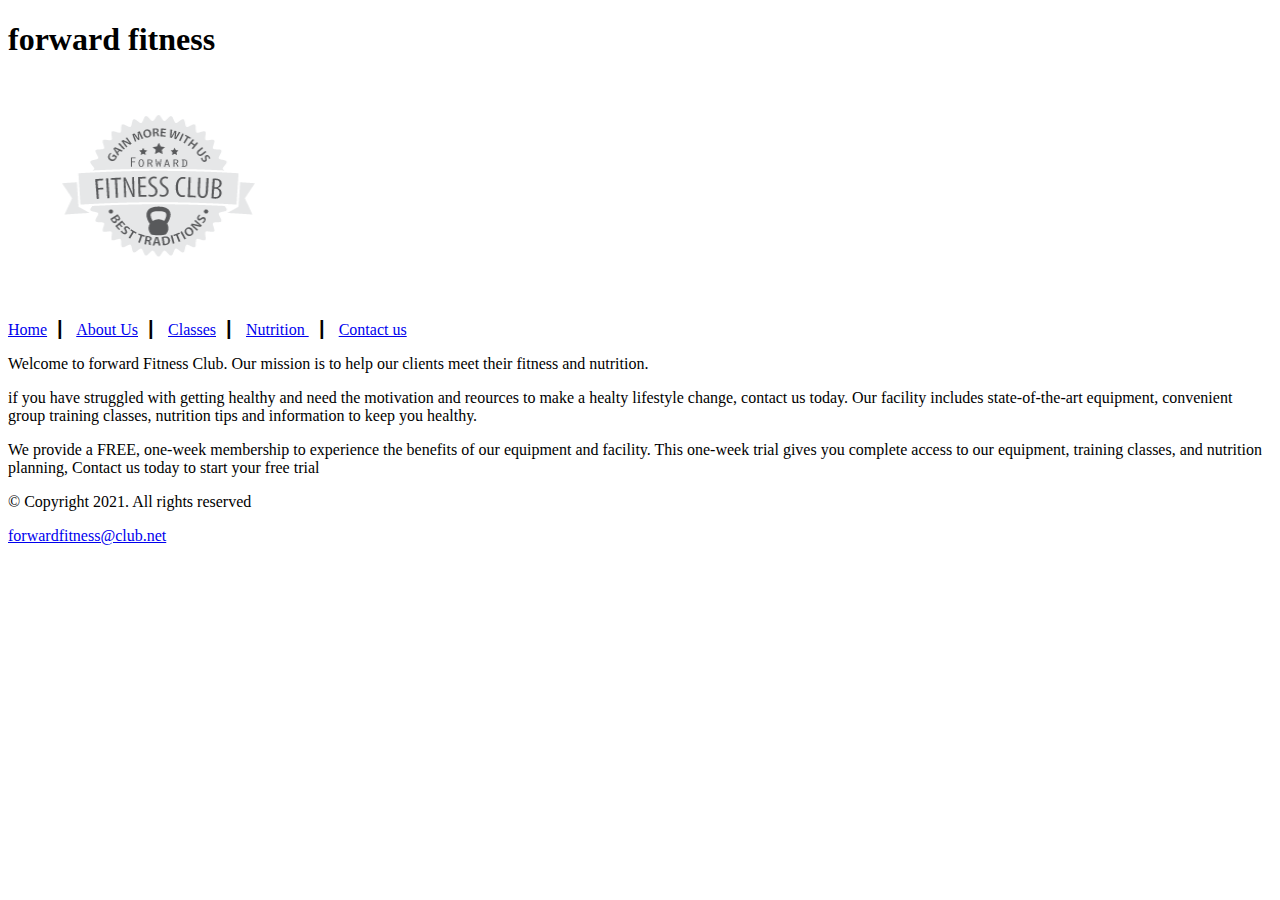
==== fitness/index.html @ 3fb3228c "dddddd" ====
<!DOCTYPE html>
<!--this website template was created by Noel Wells-->

<html lang="en">

<head>

<title>forward fitness club</title> 
<meta charset="utf-8">  
</head>  

<body> <div id="container">
<!--Use the header area for the website name or logo-->
    <header>
<h1>forward fitness</h1>
<a href="Index.html"><img src="images/forward-fitness-logo.png" alt="" height="220" width="297"></a>
</header>
<!--Use this nav area to add hyperlinks to other pages within the website-->
    <nav>
   <p>
    <a href="Index.html"> Home</a>&nbsp; &#9475; &nbsp;
    <a href="About.html"> About Us</a>&nbsp; &#9475; &nbsp;
    <a href="Classes.html" > Classes</a>&nbsp; &#9475; &nbsp;
    <a href="nutrition.html"> Nutrition </a>&nbsp; &#9475; &nbsp;
    <a href="Contact.html"> Contact us </a>
   </p>
    </nav><div></div>
<!--Use the main area to add the main content of the webpage-->
    <main>
        <div id="intro">
<p> Welcome to forward Fitness Club. Our mission is to help our clients meet their fitness and nutrition.</p>
   <p>if you have struggled with getting healthy and need the motivation and reources to make a healty lifestyle change, contact us today. Our facility includes state-of-the-art equipment, convenient group training classes, nutrition tips and information to keep you healthy.</p>  
   <p>We provide a FREE, one-week membership to experience the benefits of our equipment and facility. This one-week trial gives you complete access to our equipment, training classes, and nutrition planning, Contact us today to start your free trial</p>
<div>
</div>

</div>
    </main>

    <footer>
        <p>&copy; Copyright 2021. All rights reserved</p>
        <p> <a href="mailto:forwardfitness@club.net">forwardfitness@club.net</a></p>
<!--Use the footer area to add webpage footer content-->
    </footer>
</div>

</body>

</html>
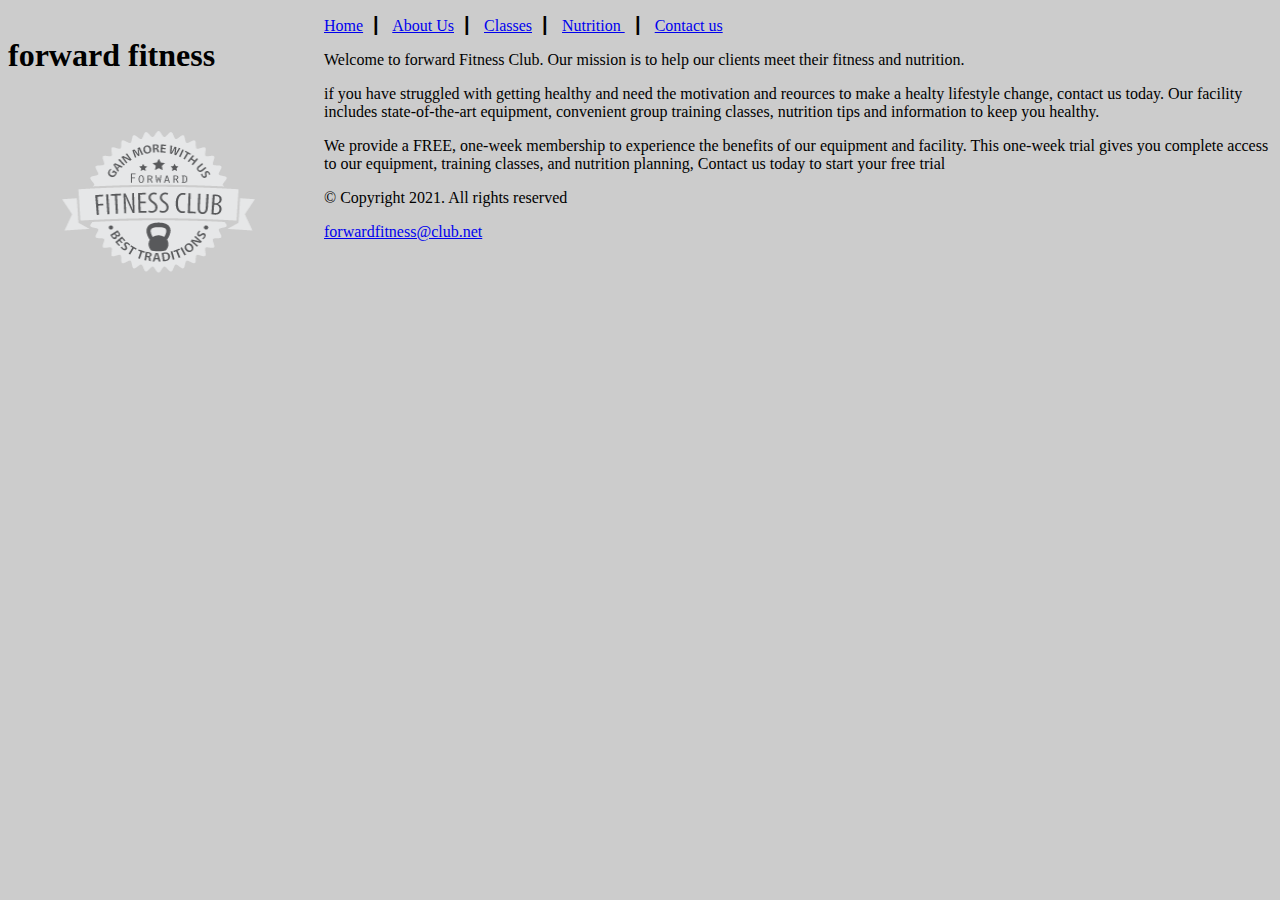
==== commit 659cc8b3: "ll" ====
--- a/fitness/index.html
+++ b/fitness/index.html
@@ -7,18 +7,19 @@
 
 <title>forward fitness club</title> 
 <meta charset="utf-8">  
+<link rel="stylesheet" href="css/styles.css">
 </head>  
 
 <body> <div id="container">
 <!--Use the header area for the website name or logo-->
     <header>
-<h1>forward fitness</h1>
-<a href="Index.html"><img src="images/forward-fitness-logo.png" alt="" height="220" width="297"></a>
+<h1>forward fitness</h1> 
+<a href="index.html"><img src="images/forward-fitness-logo.png" alt="" height="220" width="297"></a>
 </header>
 <!--Use this nav area to add hyperlinks to other pages within the website-->
     <nav>
    <p>
-    <a href="Index.html"> Home</a>&nbsp; &#9475; &nbsp;
+    <a href="index.html"> Home</a>&nbsp; &#9475; &nbsp;
     <a href="About.html"> About Us</a>&nbsp; &#9475; &nbsp;
     <a href="Classes.html" > Classes</a>&nbsp; &#9475; &nbsp;
     <a href="nutrition.html"> Nutrition </a>&nbsp; &#9475; &nbsp;
--- a/fitness/css/styles.css
+++ b/fitness/css/styles.css
@@ -0,0 +1,8 @@
+body {
+    background-color:#ccc;
+}
+
+header {
+    width: 25%;
+    float: left;
+}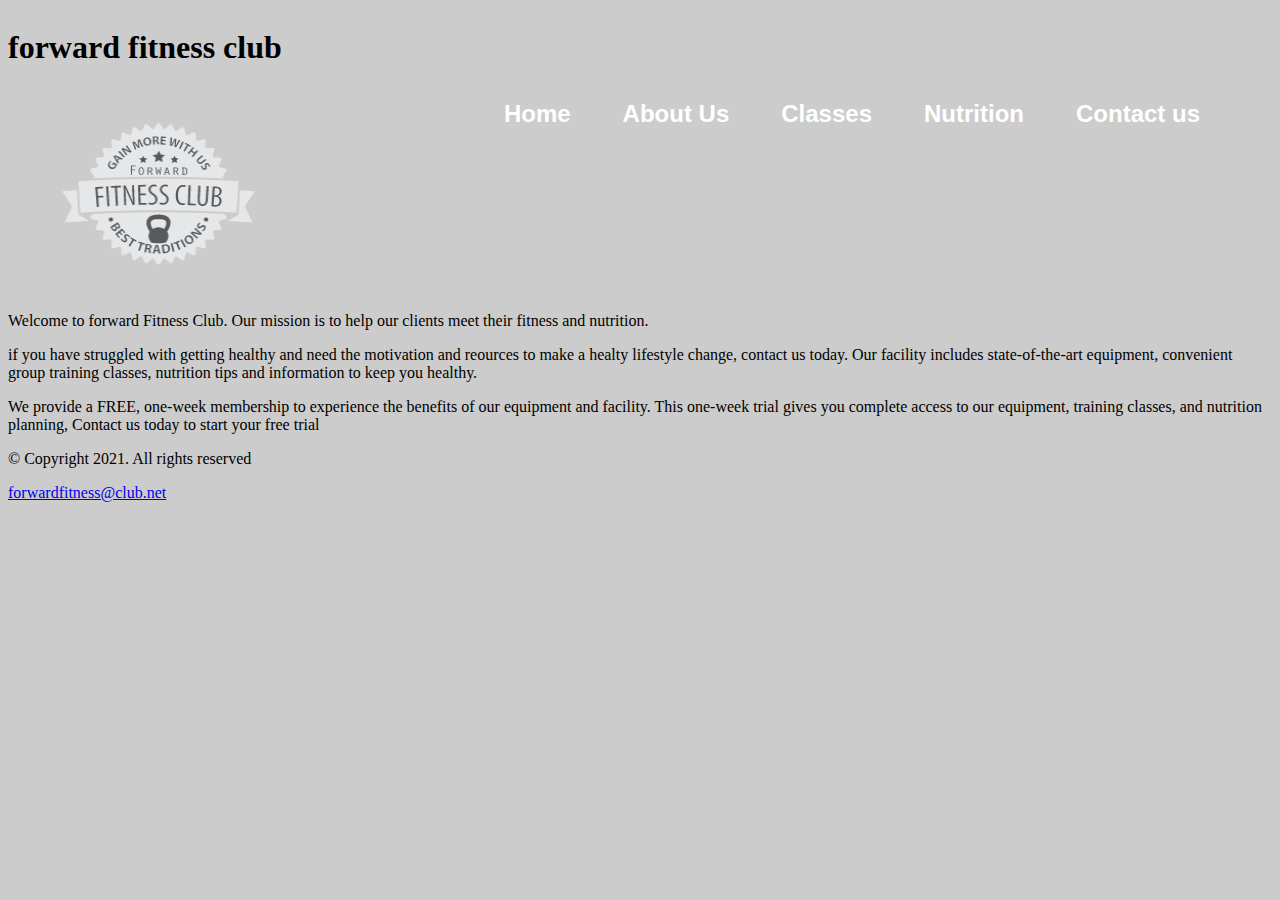
==== commit d423fff9: "changes" ====
--- a/fitness/index.html
+++ b/fitness/index.html
@@ -13,18 +13,18 @@
 <body> <div id="container">
 <!--Use the header area for the website name or logo-->
     <header>
-<h1>forward fitness</h1> 
+<h1>forward fitness club</h1> 
 <a href="index.html"><img src="images/forward-fitness-logo.png" alt="" height="220" width="297"></a>
 </header>
 <!--Use this nav area to add hyperlinks to other pages within the website-->
     <nav>
-   <p>
-    <a href="index.html"> Home</a>&nbsp; &#9475; &nbsp;
-    <a href="About.html"> About Us</a>&nbsp; &#9475; &nbsp;
-    <a href="Classes.html" > Classes</a>&nbsp; &#9475; &nbsp;
-    <a href="nutrition.html"> Nutrition </a>&nbsp; &#9475; &nbsp;
-    <a href="Contact.html"> Contact us </a>
-   </p>
+   <ul>
+    <li><a href="index.html"> Home</a></li>
+    <li> <a href="About.html"> About Us</a></li>
+    <li> <a href="Classes.html" > Classes</a></li>
+    <li> <a href="nutrition.html"> Nutrition </a></li>
+    <li><a href="Contact.html"> Contact us </a></li>
+   </ul>
     </nav><div></div>
 <!--Use the main area to add the main content of the webpage-->
     <main>
--- a/fitness/css/styles.css
+++ b/fitness/css/styles.css
@@ -5,4 +5,33 @@
 header {
     width: 25%;
     float: left;
+}  
+
+nav {
+    width:70%;
+    float: right;
+    margin: 5em 3em 0 0 ;
+}
+nav ul {
+    list-style-type: none;
+    margin: 0;
+    text-align: right;
+}
+
+nav li {
+    display: inline-block;
+    font-size: 1.5em;
+    font-family: Verdana, Arial, sans-serif;
+    font-weight: bold; 
+}
+
+nav li a {
+    display: block;
+    color: #fff;
+    text-align: center;
+    padding: 0.5em 1em;
+    text-decoration: none;
+}
+main {
+    clear: left;
 }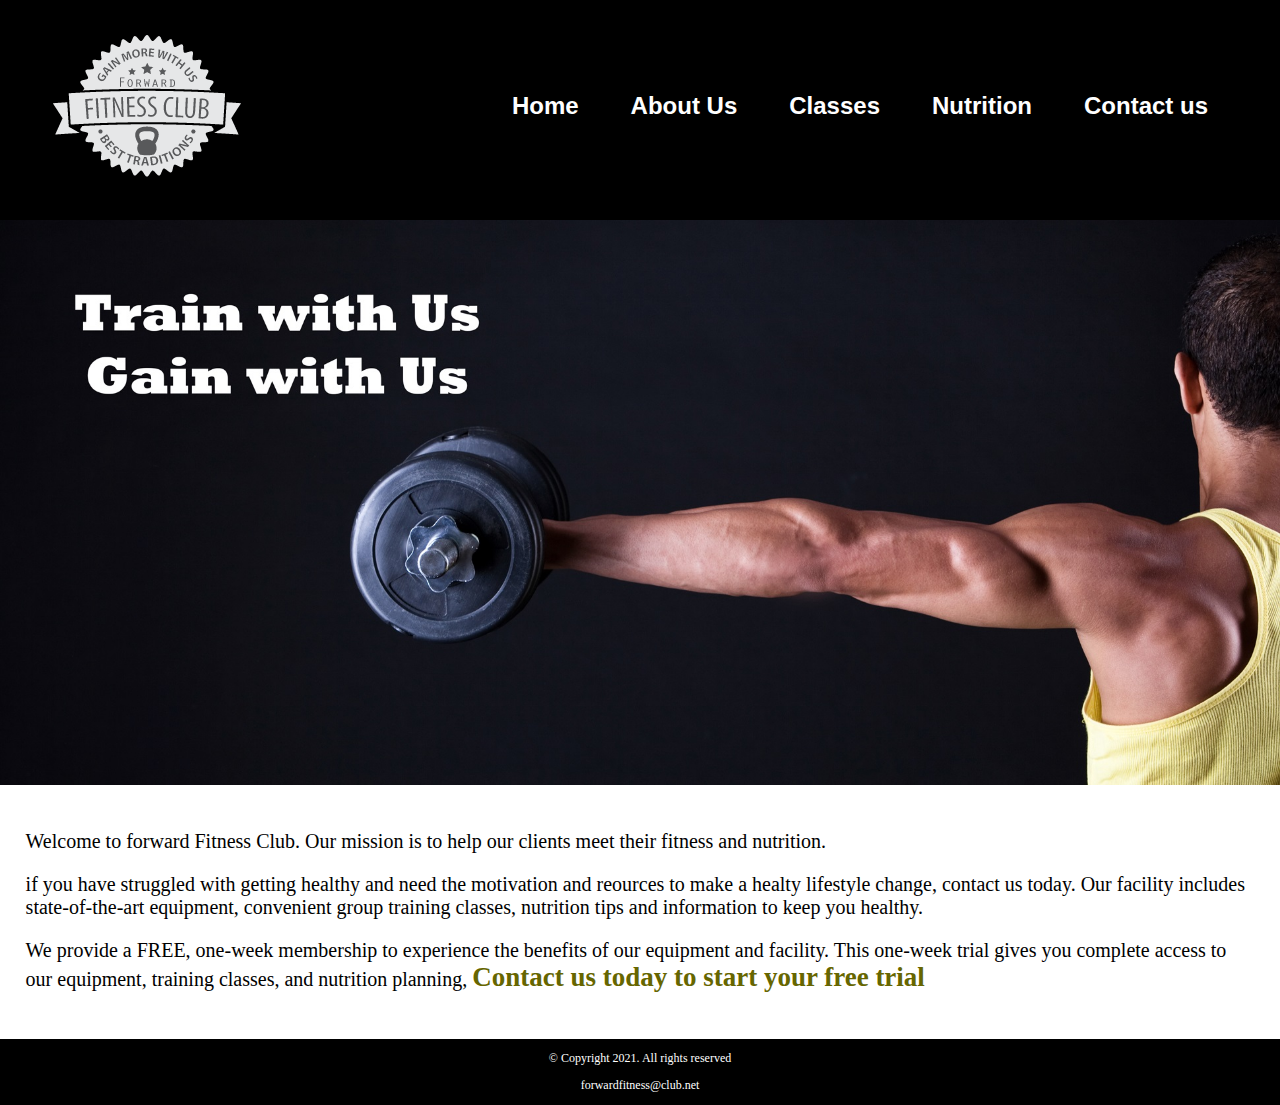
==== commit 529ab13f: "HW 4" ====
--- a/fitness/index.html
+++ b/fitness/index.html
@@ -13,8 +13,7 @@
 <body> <div id="container">
 <!--Use the header area for the website name or logo-->
     <header>
-<h1>forward fitness club</h1> 
-<a href="index.html"><img src="images/forward-fitness-logo.png" alt="" height="220" width="297"></a>
+<a href="index.html"><img src="images/forward-fitness-logo.png" alt="" ></a>
 </header>
 <!--Use this nav area to add hyperlinks to other pages within the website-->
     <nav>
@@ -26,12 +25,16 @@
     <li><a href="Contact.html"> Contact us </a></li>
    </ul>
     </nav><div></div>
+    
+      <div id="hero">
+          <img src="images/hero-image.jpg" alt="left arm extended holding a weight">
+      </div>
 <!--Use the main area to add the main content of the webpage-->
     <main>
         <div id="intro">
 <p> Welcome to forward Fitness Club. Our mission is to help our clients meet their fitness and nutrition.</p>
    <p>if you have struggled with getting healthy and need the motivation and reources to make a healty lifestyle change, contact us today. Our facility includes state-of-the-art equipment, convenient group training classes, nutrition tips and information to keep you healthy.</p>  
-   <p>We provide a FREE, one-week membership to experience the benefits of our equipment and facility. This one-week trial gives you complete access to our equipment, training classes, and nutrition planning, Contact us today to start your free trial</p>
+   <p>We provide a FREE, one-week membership to experience the benefits of our equipment and facility. This one-week trial gives you complete access to our equipment, training classes, and nutrition planning, <span class="action">Contact us today to start your free trial</span></p>
 <div>
 </div>
 
--- a/fitness/css/styles.css
+++ b/fitness/css/styles.css
@@ -1,12 +1,35 @@
-body {
-    background-color:#ccc;
+/*
+Author:Noel wells
+Date: 2/9/2021
+File name: styles.css
+*/
+
+/* CSS Reset */
+
+
+/* style rules for body and Img */
+body, header, nav, main, footer, h1, div, img {
+    margin: 0;
+    padding: 0;
+    border: 0;
 }
 
+
+body {
+    background-color:#000
+    ;
+}
+
+img
+ {max-width: 100%;
+display: block;
+}
+/* sttyle rules for header */
 header {
     width: 25%;
     float: left;
 }  
-
+/* style rules for nav */
 nav {
     width:70%;
     float: right;
@@ -32,6 +55,71 @@
     padding: 0.5em 1em;
     text-decoration: none;
 }
+
+/* style rules for main*/
 main {
     clear: left;
+    background-color: #fff;
+    padding: 2%;
+    font-size: 1.25em; 
+}
+
+.action {
+    font-size: 1.35em;
+    color: #666600;
+    font-weight: bold;
+}
+
+#weights, #cardio, #training {
+    width: 29%;
+    float: left;
+    margin: 0 2%;
+
+}
+
+#exercises{
+    clear: left;
+    border-top: 1px solid #000;
+    border-bottom: 1px solid #000;
+    background-color: #f2f2f2;
+    padding: 1% 2%;
+
+}
+
+ #exercises dt {
+     font-weight: bold;
+ }
+
+ #exercises dd {
+     padding: 0.5% 1% 2% 0;
+ }
+ .external-link {
+     color:#666600;
+     font-weight: bold;
+     text-decoration: none;
+ }
+
+ #contact {
+     text-align: center;
+    
+ }
+
+ #contact a {color: #666600;
+    text-decoration: none;
+}
+
+.map {
+    border: 8px solid #000;
+}
+/* style rules for footer*/
+footer p {
+    font-size: 0.75em;
+    text-align: center;
+    color: #fff;
+    padding: 0 1em;
+}
+
+footer p a {
+    color: #fff;
+    text-decoration: none;
 }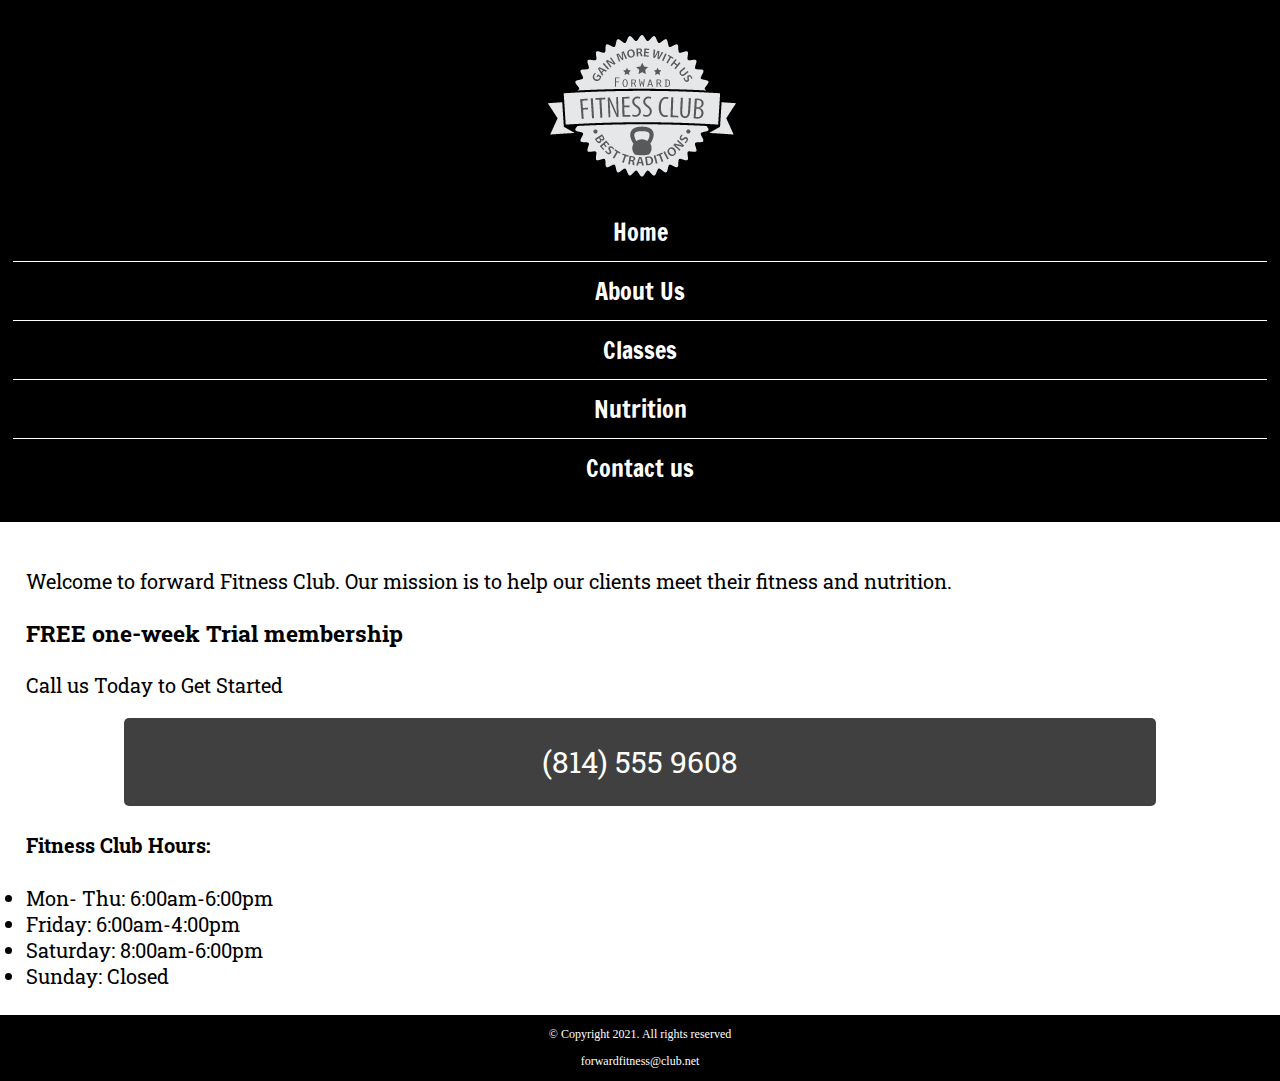
==== commit ee125233: "HW 5" ====
--- a/fitness/index.html
+++ b/fitness/index.html
@@ -8,6 +8,8 @@
 <title>forward fitness club</title> 
 <meta charset="utf-8">  
 <link rel="stylesheet" href="css/styles.css">
+<meta name="viewport" content="width=device, inital-scale=1.0">
+<link href="https://fonts.googleapis.com/css2?family=Francois+One&family=Roboto+Slab&display=swap" rel="stylesheet">
 </head>  
 
 <body> <div id="container">
@@ -26,17 +28,30 @@
    </ul>
     </nav><div></div>
     
-      <div id="hero">
+      <div id="hero" class="tablet-desktop"> 
           <img src="images/hero-image.jpg" alt="left arm extended holding a weight">
       </div>
 <!--Use the main area to add the main content of the webpage-->
     <main>
-        <div id="intro">
+        <div class="mobile">
+            <p> Welcome to forward Fitness Club. Our mission is to help our clients meet their fitness and nutrition.</p>
+<h3>FREE one-week Trial membership</h3>
+<p>Call us Today to Get Started</p>
+<p class="tel-link"><a href="tel:8145559608">(814) 555 9608</a></p>
+<h4>Fitness Club Hours:</h4>
+<ul class='Hours'>
+<li> Mon- Thu: 6:00am-6:00pm</li>
+<li> Friday: 6:00am-4:00pm</li>
+<li> Saturday: 8:00am-6:00pm</li>
+<li> Sunday: Closed</li>
+</ul>
+        </div>
+        <div class="tablet-desktop">
 <p> Welcome to forward Fitness Club. Our mission is to help our clients meet their fitness and nutrition.</p>
    <p>if you have struggled with getting healthy and need the motivation and reources to make a healty lifestyle change, contact us today. Our facility includes state-of-the-art equipment, convenient group training classes, nutrition tips and information to keep you healthy.</p>  
    <p>We provide a FREE, one-week membership to experience the benefits of our equipment and facility. This one-week trial gives you complete access to our equipment, training classes, and nutrition planning, <span class="action">Contact us today to start your free trial</span></p>
-<div>
-</div>
+        <div>
+        </div>
 
 </div>
     </main>
--- a/fitness/css/styles.css
+++ b/fitness/css/styles.css
@@ -8,7 +8,7 @@
 
 
 /* style rules for body and Img */
-body, header, nav, main, footer, h1, div, img {
+body, header, nav, main, footer, h1, div, img, ul   {
     margin: 0;
     padding: 0;
     border: 0;
@@ -24,46 +24,79 @@
  {max-width: 100%;
 display: block;
 }
+
+/* style rules for mobile viewport */
+ 
 /* sttyle rules for header */
 header {
-    width: 25%;
-    float: left;
+    position: -webkit-sticky;
+    position: sticky;
+    top: 0;
+    background-color: #000;
+    height: 190px;
 }  
+
+header img{
+    margin: 0 auto;
+}
 /* style rules for nav */
-nav {
-    width:70%;
-    float: right;
-    margin: 5em 3em 0 0 ;
+nav { padding: 1%;
+    margin-bottom: 1%;
 }
+   
 nav ul {
     list-style-type: none;
-    margin: 0;
-    text-align: right;
+    text-align: center;
 }
 
 nav li {
-    display: inline-block;
     font-size: 1.5em;
-    font-family: Verdana, Arial, sans-serif;
-    font-weight: bold; 
+    font-family: 'Francois One', sans-serif;
+    border-top: 1px solid #fff;
 }
 
+nav li:first-child{
+    border-top: none;
+}
 nav li a {
     display: block;
     color: #fff;
-    text-align: center;
     padding: 0.5em 1em;
     text-decoration: none;
+}
+/*show mobile class, hide tablet-desktop class */
+.mobile{ display:block;}
+
+.tablet-desktop{
+    display:none;
 }
 
 /* style rules for main*/
 main {
-    clear: left;
     background-color: #fff;
     padding: 2%;
     font-size: 1.25em; 
+    font-family: 'Roboto Slab', serif;
+}
+.tel-link {
+    background-color:#404040;
+    padding: 2%;
+    margin: 0 auto;
+    width: 80%;
+    text-align: center;
+    border-radius: 5px;
 }
 
+.tel-link a {
+    color: #fff;
+    text-decoration: none;
+    font-size: 1.5em;
+    display: block;
+}
+
+.hours{
+    margin-left: 10%;
+}
 .action {
     font-size: 1.35em;
     color: #666600;
@@ -71,12 +104,48 @@
 }
 
 #weights, #cardio, #training {
-    width: 29%;
-    float: left;
     margin: 0 2%;
 
 }
 
+.round {
+    border-radius: 8px;
+}
+
+
+ .external-link {
+     color:#666600;
+     font-weight: bold;
+     text-decoration: none;
+ }
+
+ #contact {
+     text-align: center;
+    
+ } 
+
+ #contact .contact-email-link {color: #666600;
+    text-decoration: none;
+}
+
+.map {
+    border: 2px solid #000;
+    width: 95%;
+    height: 50%;
+}
+/* style rules for footer*/
+footer p {
+    font-size: 0.75em;
+    text-align: center;
+    color: #fff;
+    padding: 0 1em;
+}
+
+footer p a {
+    color: #fff;
+    text-decoration: none;
+}
+/*
 #exercises{
     clear: left;
     border-top: 1px solid #000;
@@ -92,34 +161,4 @@
 
  #exercises dd {
      padding: 0.5% 1% 2% 0;
- }
- .external-link {
-     color:#666600;
-     font-weight: bold;
-     text-decoration: none;
- }
-
- #contact {
-     text-align: center;
-    
- }
-
- #contact a {color: #666600;
-    text-decoration: none;
-}
-
-.map {
-    border: 8px solid #000;
-}
-/* style rules for footer*/
-footer p {
-    font-size: 0.75em;
-    text-align: center;
-    color: #fff;
-    padding: 0 1em;
-}
-
-footer p a {
-    color: #fff;
-    text-decoration: none;
-}+ } /*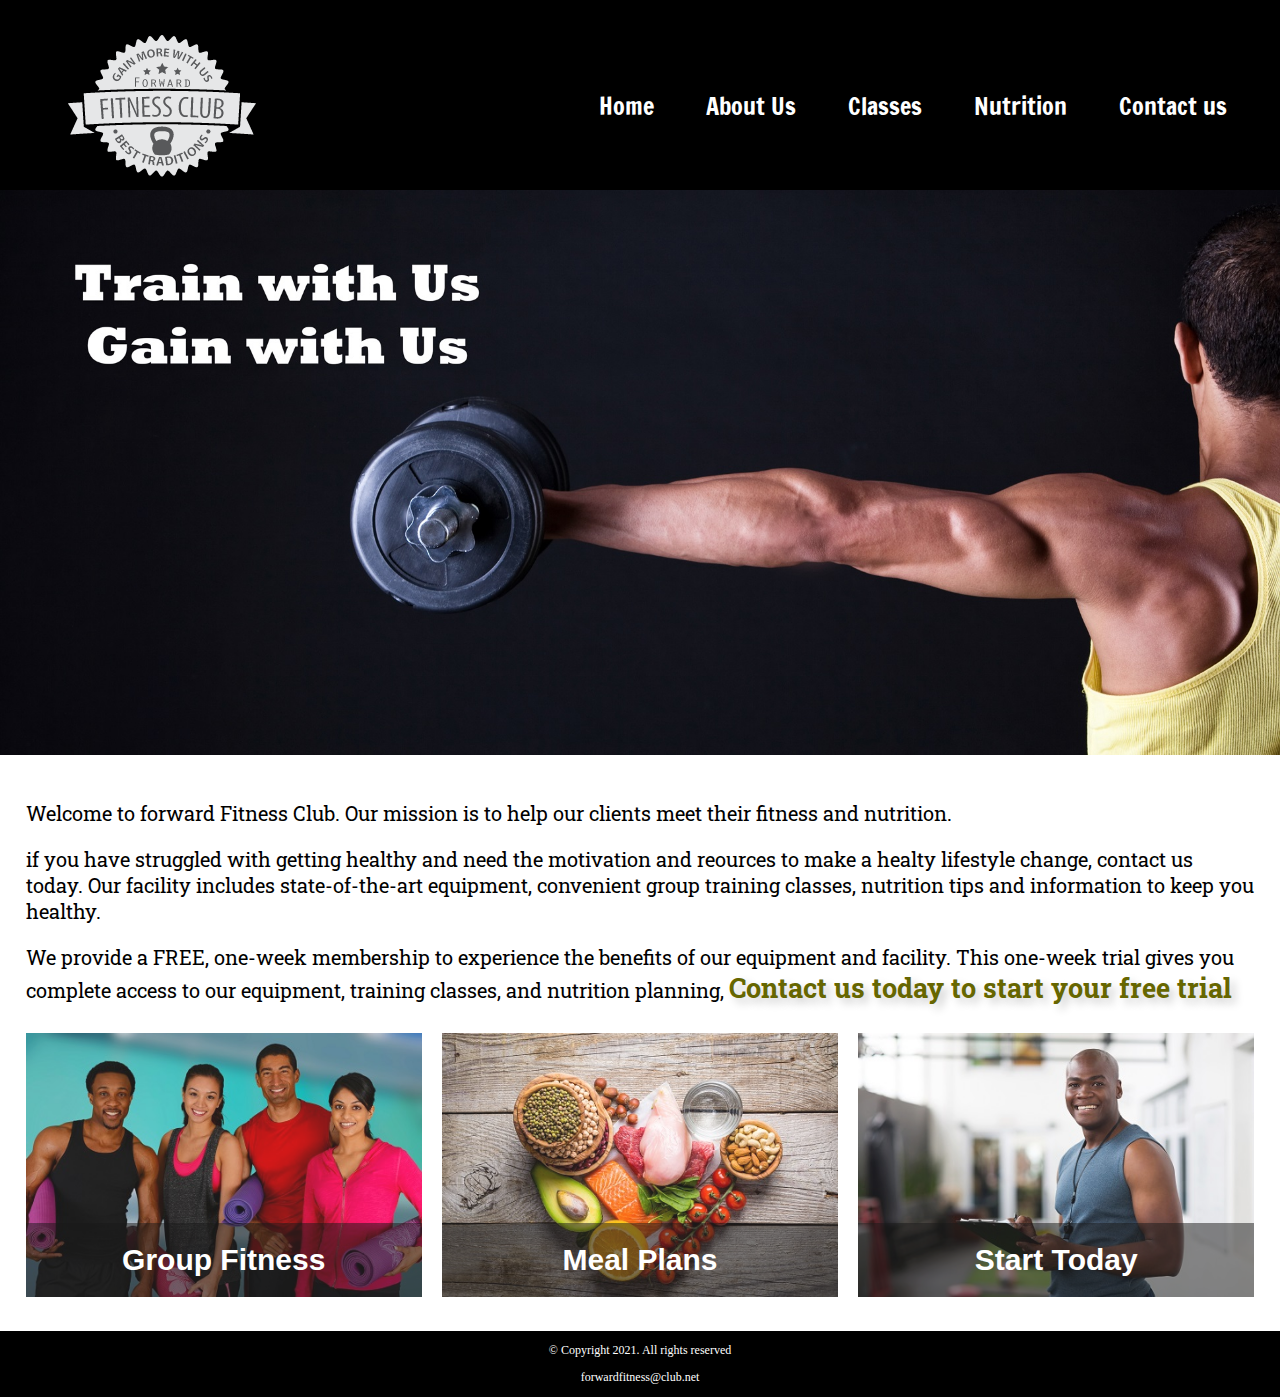
==== commit 60d7409b: "HW 7" ====
--- a/fitness/index.html
+++ b/fitness/index.html
@@ -10,6 +10,10 @@
 <link rel="stylesheet" href="css/styles.css">
 <meta name="viewport" content="width=device, inital-scale=1.0">
 <link href="https://fonts.googleapis.com/css2?family=Francois+One&family=Roboto+Slab&display=swap" rel="stylesheet">
+<link rel="shortcut icon" href="images/favicon.ico">
+<link rel="icon" type="image/png" sizes="32x32" href="images/favicon-32.png">
+<link rel="apple-touch-icon" sizes="180x180" href="images/apple-touch-icon.png">
+<link rel="icon" sizes="192x192" href="images/android-chrome-192.png">
 </head>  
 
 <body> <div id="container">
@@ -50,10 +54,27 @@
 <p> Welcome to forward Fitness Club. Our mission is to help our clients meet their fitness and nutrition.</p>
    <p>if you have struggled with getting healthy and need the motivation and reources to make a healty lifestyle change, contact us today. Our facility includes state-of-the-art equipment, convenient group training classes, nutrition tips and information to keep you healthy.</p>  
    <p>We provide a FREE, one-week membership to experience the benefits of our equipment and facility. This one-week trial gives you complete access to our equipment, training classes, and nutrition planning, <span class="action">Contact us today to start your free trial</span></p>
-        <div>
+        </div>
+        <div class="grid">
+            <figure class="frame">
+                <a href="classes.html"><img src="images/fitness-group.jpg" alt="group of fitness people">  </a>
+                <figcaption class="pic-text">Group Fitness</figcaption>
+            </figure>
+                <figure class="frame">
+                    <a href="nutrition.html"><img src="images/food-heart.jpg" alt="Healthy food in the shape of a heart"> </a>
+                    <figcaption class="pic-text"> Meal Plans</figcaption>
+                </figure>
+
+                <figure class="frame">
+                    <a href="Contact.html"><img src="images/personal-trainer.jpg" alt="Personal trainer with clipboard"> </a>
+                    <figcaption class="pic-text"> Start Today</figcaption>
+                </figure>
         </div>
 
-</div>
+
+        
+
+    
     </main>
 
     <footer>
--- a/fitness/css/styles.css
+++ b/fitness/css/styles.css
@@ -1,6 +1,6 @@
 /*
 Author:Noel wells
-Date: 2/9/2021
+Date: 2/23/2021
 File name: styles.css
 */
 
@@ -8,7 +8,7 @@
 
 
 /* style rules for body and Img */
-body, header, nav, main, footer, h1, div, img, ul   {
+body, header, nav, main, footer, h1, div, img, ul, figure, figcaption, section, article, aside  {
     margin: 0;
     padding: 0;
     border: 0;
@@ -25,12 +25,15 @@
 display: block;
 }
 
+*{ 
+    box-sizing: border-box;
+
+}
 /* style rules for mobile viewport */
  
 /* sttyle rules for header */
 header {
-    position: -webkit-sticky;
-    position: sticky;
+   
     top: 0;
     background-color: #000;
     height: 190px;
@@ -78,6 +81,29 @@
     font-size: 1.25em; 
     font-family: 'Roboto Slab', serif;
 }
+
+.mobile h3 {
+    text-shadow: 5px 5px 8px #ccc;
+}
+
+article{
+    padding: 2%;
+}
+article h3 {
+    text-align: center;
+}
+
+article img {
+    margin: 0 auto;
+}
+
+article ul {
+    margin-left: 10%;
+}
+ article:nth-of-type(2) {
+     background-color: rgba(204, 204, 204, 0.3);
+ }
+
 .tel-link {
     background-color:#404040;
     padding: 2%;
@@ -101,6 +127,26 @@
     font-size: 1.35em;
     color: #666600;
     font-weight: bold;
+    text-shadow: 5px 5px 8px #ccc;
+}
+
+.frame {
+    position:relative;
+    max-width: 450px;
+    margin: 2% auto;
+}
+
+.pic-text {
+    position:absolute;
+    bottom: 0;
+    background: rgba(0, 0, 0, 0.5);
+    color: #fff;
+    width: 100%;
+    padding: 20px;
+    text-align: center;
+    font-family: Verdana, Arial, Sans-serif;
+    Font-size: 1.5em;
+    font-weight: bold;
 }
 
 #weights, #cardio, #training {
@@ -145,20 +191,190 @@
     color: #fff;
     text-decoration: none;
 }
-/*
-#exercises{
-    clear: left;
-    border-top: 1px solid #000;
-    border-bottom: 1px solid #000;
-    background-color: #f2f2f2;
-    padding: 1% 2%;
-
-}
-
- #exercises dt {
-     font-weight: bold;
+/* Media Query for Tablet Viewport */
+@media screen and (min-width: 630px), print {
+    /* Tablet Viewport: Show tablet-desktop class, hide mobile class */ 
+    .tablet-desktop {
+        display: block;
+    }
+
+    
+
+
+    .mobile {
+        display: none;
+    }
+
+    /* Tablet Viewport: Style rule for header */
+    header {
+        padding-bottom: 2%;
+    }
+
+
+
+    /* Tablet Viewport: Style rules for nav area */
+    nav li{
+        border-top: none;
+        display: inline-block;
+        border-right: 1px solid #fff;
+    }
+
+    nav li:last-child {
+        border-right: none;
+    }
+
+    nav li a {
+        padding: 0.1em 0.75em;
+    }
+    /* tablet Viewport: Style rules for main area */
+    main ul {
+        margin: 0 0 4% 10%;
+    }
+
+    .grid {
+        display: grid;
+        grid-template-columns: auto auto auto;
+        grid-gap: 20px
+    }
+
+    .pic-text {
+        font-size: 1em;
+        padding: 10px;
+    }
+
+    aside{
+        text-align: center;
+        font-size: 1.25em;
+        font-style: italic;
+        font-weight: bold;
+        padding: 2%;
+        background-color: rgba(204, 204, 204, 0.5);
+        box-shadow: 5px 5px 8px #000;
+        text-shadow: 5px 5px 5px #b3b3b3;
+        border-radius: 0 15px;
+    }
+
+    .grid-item4 {
+        grid-column: 1 / span 3;
+    }
+
+
+    #exercises {
+        border-top: 1px solid #000;
+        border-bottom: 1px solid #000;
+        background-color: #f2f2f2;
+        background: linear-gradient(to right, #ccc, #fff);
+        padding: 1% 2%;
+
+}
+
+    #exercises dt {
+        font-weight: bold;
  }
 
- #exercises dd {
-     padding: 0.5% 1% 2% 0;
- } /*+    #exercises dd {
+        padding: 0.5% 1% 2% 0;
+ } 
+
+    .tel-num {
+        font-size: 1.25em;
+    }
+    .map{
+        width: 600px;
+        height: 450px;
+    }
+
+}
+
+/* Media Query for Desktop Viewport */
+@media screen and (min-width: 1015px), print {
+    /* desktop Viewport: style rule for header */
+    header {
+        width: 25%;
+        float: left;
+        padding-bottom: 0;
+    }
+
+    /* Desktop viewport: Style rules for nav area */
+    nav {
+        float: right;
+        width: 70%;
+        margin: 4em 1em 0 0;
+    }
+
+    nav ul {
+        text-align: right;
+    }
+    nav li {
+        border: none;
+    }
+
+    nav li a {
+        padding: 0.5em 1em;
+    }
+
+    nav li a:hover {
+        color: #000;
+        background-color: #fff;
+    }
+
+    /* Desktop Viewport: Style rules for main content */
+    main {
+        clear: left;
+    }
+
+    main h1 {
+        font-size: 1.8em;
+    }
+    article h3 {
+        font-size: 1.75em;
+    }
+
+    .pic-text {
+        font-size: 1.5em;
+        padding: 20px;
+    }
+
+    .frame {
+        opacity: 0.9;
+    }
+
+    .frame:hover {
+        opacity: 1;
+        box-shadow: 8px 8px 10px #808080;
+    }
+    #weights, #cardio, #training {
+        width: 29%;
+        float: left;
+        margin: 0 2%;
+    }
+
+    #exercises {
+        clear: left;
+    }
+
+
+}
+
+/* media Query for large desktop viewports */
+@media screen and (min-width: 1921px) {
+    
+    #container {
+        width: 1920px;
+        margin: 0 auto;
+    }
+
+
+}
+
+/* Media Query for Print */
+@media print{
+
+    body{
+        background-color: #fff;
+        color: #000;
+    }
+
+
+
+}